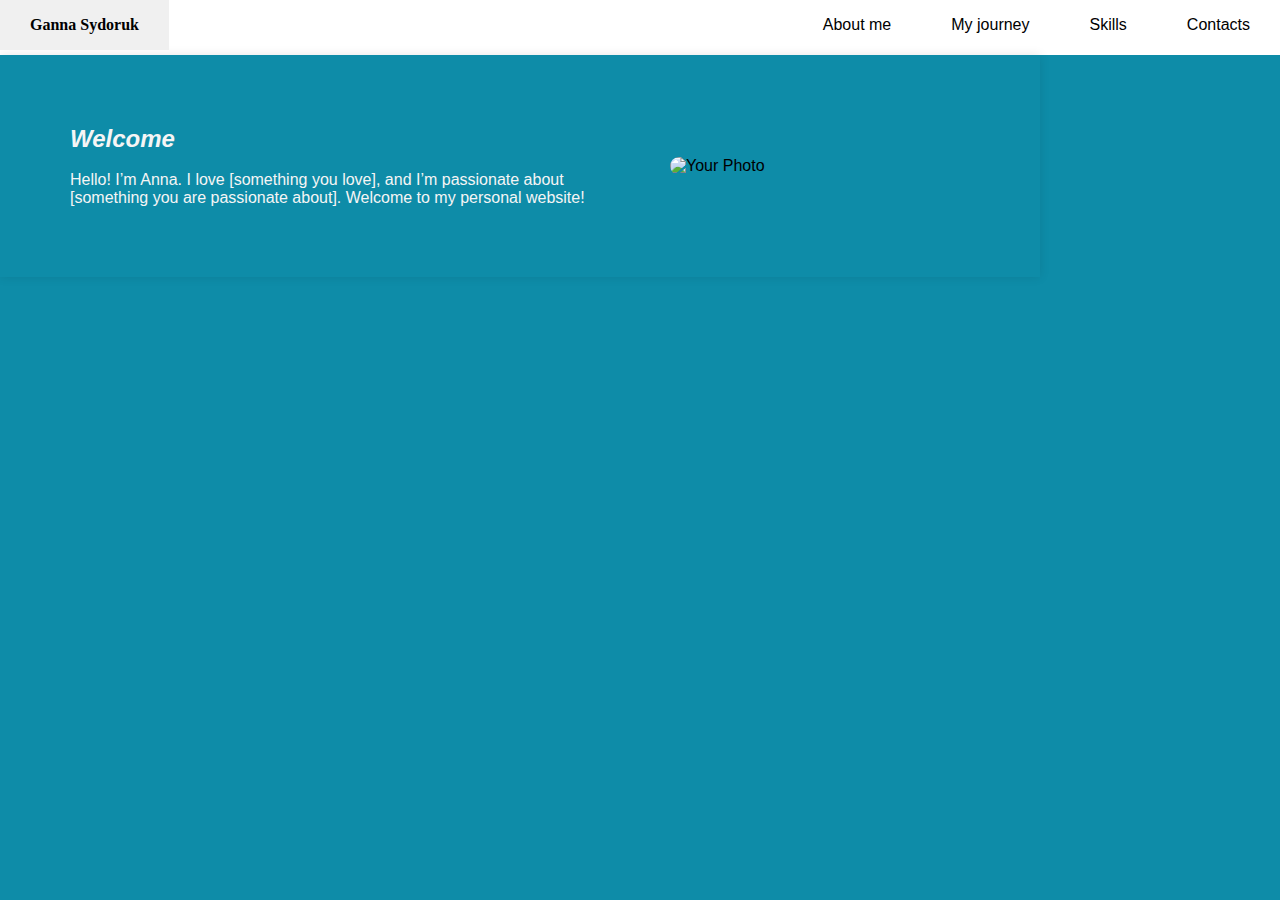
==== index.html @ 1191b3ff "first commit" ====
<!DOCTYPE html>
<html lang="en">
<head>
  <meta charset="UTF-8">
  <meta http-equiv="X-UA-Compatible" content="IE=edge">
  <meta name="viewport" content="width=device-width, initial-scale=1.0">
  <title>Responsive Navbar</title>
  <link rel="stylesheet" href="style.css">
</head>
<body>
  <nav>
    <ul class="sidebar">
      <li onclick=hideSidebar()><a href="#"><svg xmlns="http://www.w3.org/2000/svg" height="26" viewBox="0 96 960 960" width="26"><path d="m249 849-42-42 231-231-231-231 42-42 231 231 231-231 42 42-231 231 231 231-42 42-231-231-231 231Z"/></svg></a></li>
      <li><a href="/about-me/about.html">About me</a></li>
      <li><a href="/my-journey/journey.html">My journey</a></li>
      <li><a href="/skills/index.html">Skills</a></li>
      <li><a href="/contacts/index.html">Contacts</a></li>
    </ul>
    <ul>
      <li><a href="index.html" id="myName">Ganna Sydoruk</a></li>
      <li class="hideOnMobile"><a href="/about-me/about.html">About me</a></li>
      <li class="hideOnMobile"><a href="/my-journey/journey.html">My journey</a></li>
      <li class="hideOnMobile"><a href="/skills/index.html">Skills</a></li>
      <li class="hideOnMobile"><a href="/contacts/index.html">Contacts</a></li>
      <li class="menu-button" onclick=showSidebar()><a href="#"><svg xmlns="http://www.w3.org/2000/svg" height="26" viewBox="0 96 960 960" width="26"><path d="M120 816v-60h720v60H120Zm0-210v-60h720v60H120Zm0-210v-60h720v60H120Z"/></svg></a></li>
    </ul>
  </nav>
  <div class="container">
    <div class="about-me">
        <h2>Welcome</h2>
        <br>
        <p>Hello! I’m Anna. I love [something you love], and I’m passionate about [something you are passionate about]. Welcome to my personal website!</p>
    </div>
    <div class="photo">
      <img src="images/Ganna_Sydoruk_Foto.jpg" alt="Your Photo">
  </div>
</div>

  <script>
    function showSidebar(){
      const sidebar = document.querySelector('.sidebar')
      sidebar.style.display = 'flex'
    }
    function hideSidebar(){
      const sidebar = document.querySelector('.sidebar')
      sidebar.style.display = 'none'
    }
  </script>
</body>
</html>
---- style.css ----
*{
  margin: 0;
  padding: 0;
}
body{
  min-height: 100vh;
  /*background: url('wave-gradient-background-luxury-dark-modern-design_343694-3088.jpg');*/
  background-color: #0e8ca8; /*#007ea7 ;*/
  /*background-size: cover;
  background-repeat: no-repeat;
  background-position: center;
  */
  font-family: Tahoma, Geneva, Verdana, 'Segoe UI', sans-serif;
}

nav{
  background-color: white;
  /*box-shadow: 3px 3px 5px rgba(0, 0, 0, 0.1);*/
  height: 55px;
}
#myName {
  font-family: 'Rouge script', Verdana;
  font-weight: 550;
}
nav ul{
  width: 100%;
  list-style: none;
  display: flex;
  justify-content: flex-end;
  align-items: center;
}
nav li{
  height: 50px;
}
nav a{
  height: 100%;
  padding: 0 30px;
  text-decoration: none;
  display: flex;
  align-items: center;
  color: black;
}
nav a:hover{
  background-color: #f0f0f0;
}
nav li:first-child{
  margin-right: auto;
}
.sidebar{
  position: fixed;
  top: 0; 
  right: 0;
  height: 100vh;
  width: 250px;
  background-color: rgba(255, 255, 255, 0.15);
  backdrop-filter: blur(12px);
  box-shadow: -10px 0 10px rgba(0, 0, 0, 0.1);
  list-style: none;
  display: none;
  flex-direction: column;
  align-items: flex-start;
  justify-content: flex-start;
}
.sidebar li{
  width: 100%;
}
.sidebar a{
  width: 100%;
}
.menu-button{
  display: none;
}
@media(max-width: 800px){
  .hideOnMobile{
    display: none;
  }
  .menu-button{
    display: block;
  }
}
@media(max-width: 400px){
  .sidebar{
    width: 100%;
  }
}

.container {
  display: flex;
  justify-content: center;
  align-items: center;
  max-width: 900px;
  /*background-color: white;*/
  padding: 70px;
  box-shadow: 0 0 10px rgba(0, 0, 0, 0.1);
}
.photo {
  flex: 1;
  margin-right: 20px;
  margin-left: 40px;
}
.photo img {
  max-width: 100%;
  height: auto;
  border-radius: 10px;
}
.about-me {
  flex: 2;
  color: whitesmoke;
}

h2 {
  font-family: Geneva, Tahoma, sans-serif;
  color: whitesmoke;
  font-style: italic; 
}
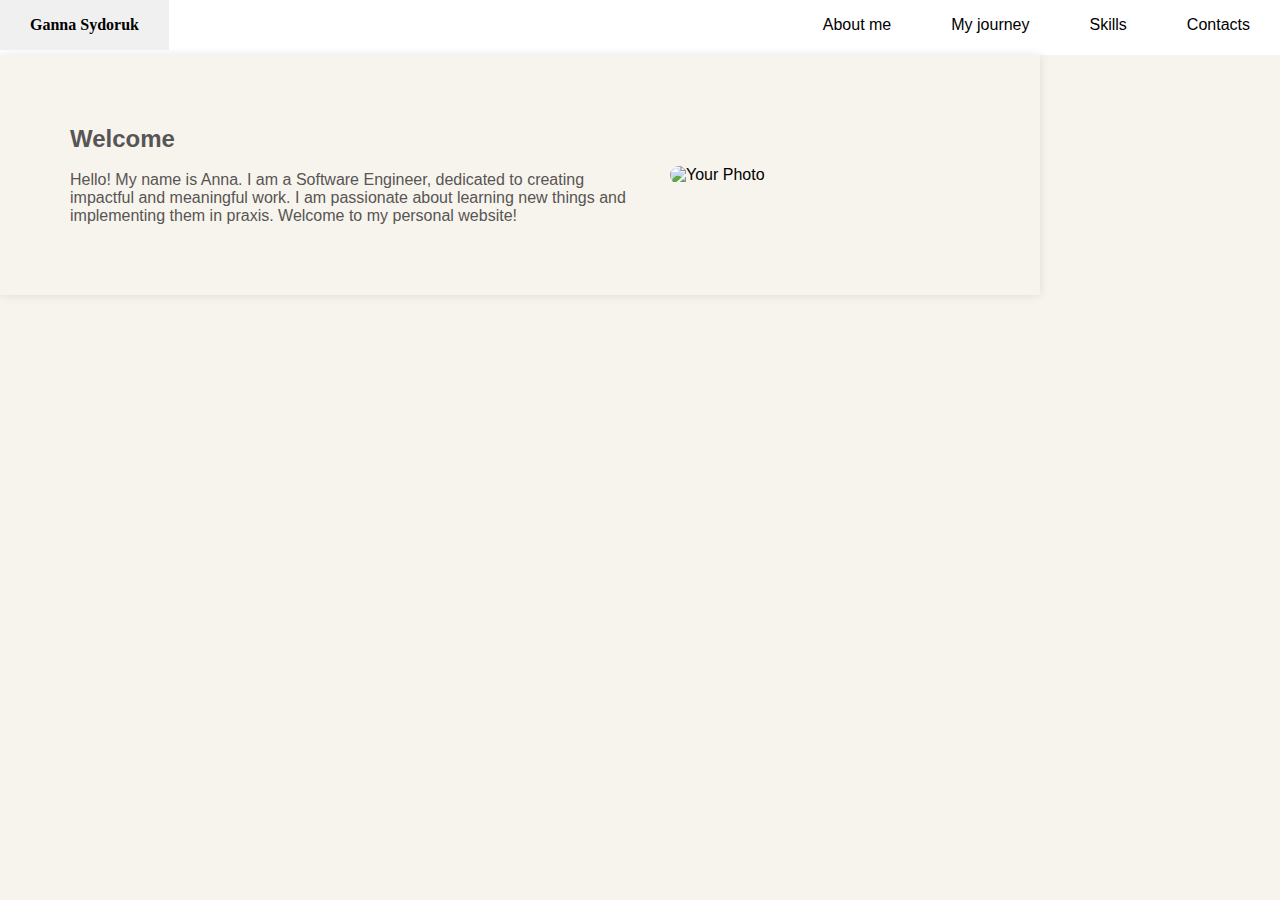
==== commit e716a207: "Changed background color and changed text on the main page" ====
--- a/index.html
+++ b/index.html
@@ -29,7 +29,7 @@
     <div class="about-me">
         <h2>Welcome</h2>
         <br>
-        <p>Hello! I’m Anna. I love [something you love], and I’m passionate about [something you are passionate about]. Welcome to my personal website!</p>
+        <p>Hello! My name is Anna. I am a Software Engineer, dedicated to creating impactful and meaningful work. I am passionate about learning new things and implementing them in praxis. Welcome to my personal website!</p>
     </div>
     <div class="photo">
       <img src="images/Ganna_Sydoruk_Foto.jpg" alt="Your Photo">
--- a/style.css
+++ b/style.css
@@ -5,7 +5,7 @@
 body{
   min-height: 100vh;
   /*background: url('wave-gradient-background-luxury-dark-modern-design_343694-3088.jpg');*/
-  background-color: #0e8ca8; /*#007ea7 ;*/
+  background-color: #F7F4EDff;/ #0e8ca8; /*#007ea7 ;*/
   /*background-size: cover;
   background-repeat: no-repeat;
   background-position: center;
@@ -105,11 +105,11 @@
 }
 .about-me {
   flex: 2;
-  color: whitesmoke;
+  color: #585554ff;
 }
 
 h2 {
   font-family: Geneva, Tahoma, sans-serif;
-  color: whitesmoke;
-  font-style: italic; 
+  color: #585554ff; 
+  font-style: bold; 
 }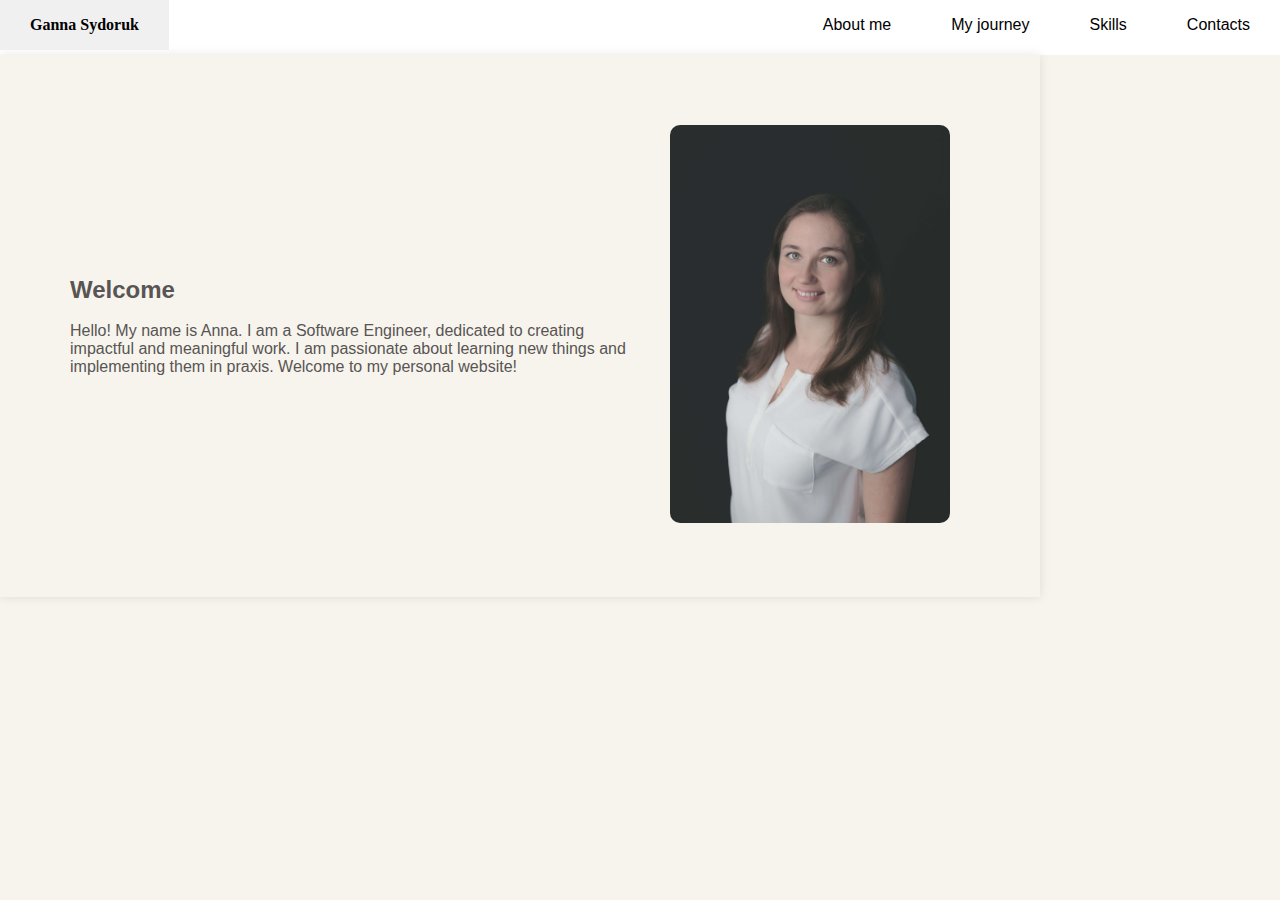
==== commit a2b80126: "changed photo background to more gray, compressed photo" ====
--- a/index.html
+++ b/index.html
@@ -32,7 +32,7 @@
         <p>Hello! My name is Anna. I am a Software Engineer, dedicated to creating impactful and meaningful work. I am passionate about learning new things and implementing them in praxis. Welcome to my personal website!</p>
     </div>
     <div class="photo">
-      <img src="images/Ganna_Sydoruk_Foto.jpg" alt="Your Photo">
+      <img src="images/anna_compressed_20240907.jpg" alt="Your Photo">
   </div>
 </div>
 
